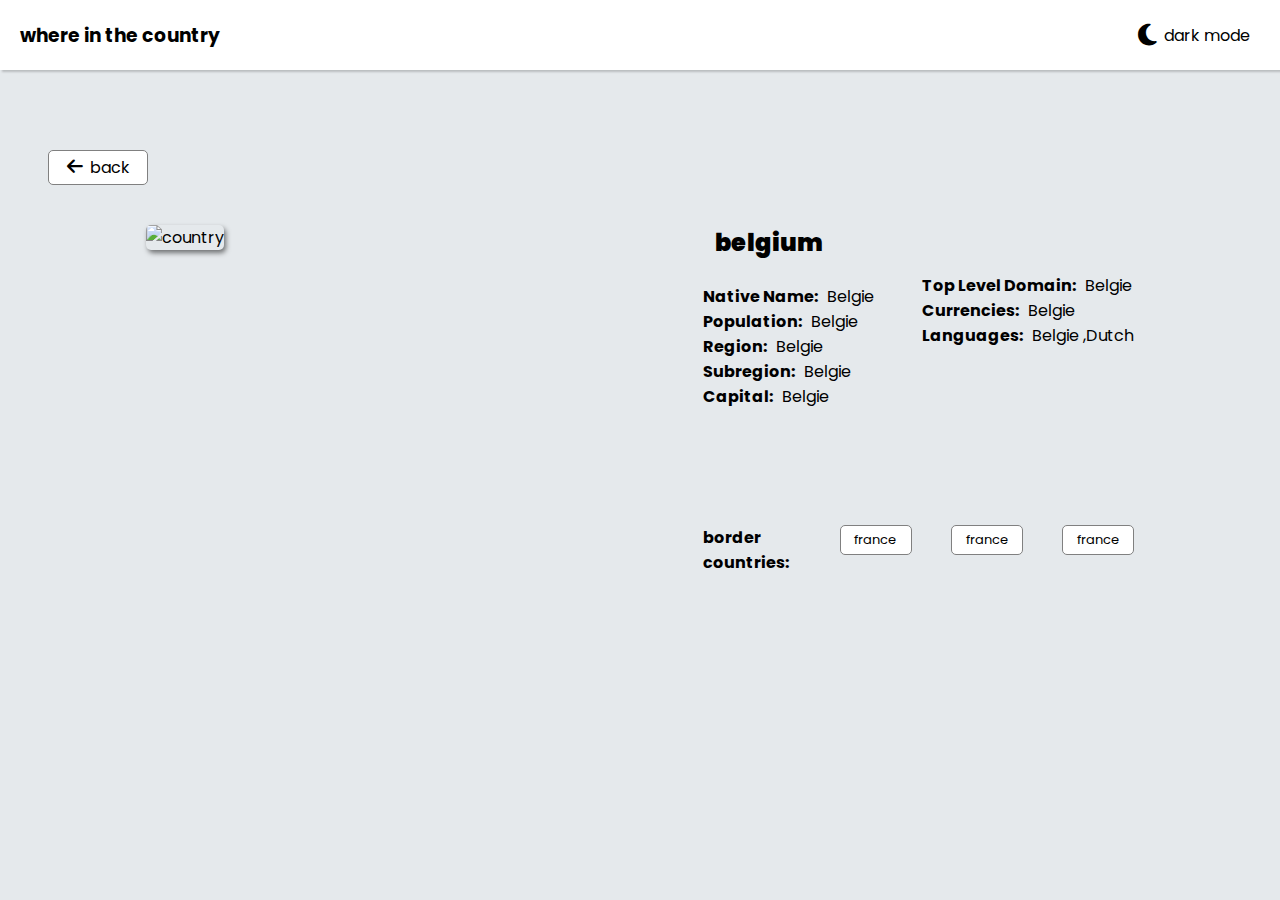
==== each.html @ 12bcaece "first commit for countries app" ====
<!DOCTYPE html>
<html lang="en">
<head>
    <meta charset="UTF-8">
    <meta http-equiv="X-UA-Compatible" content="IE=edge">
    <meta name="viewport" content="width=device-width, initial-scale=1.0">
    <title>single country</title>
    <link rel="stylesheet" href="styles.css">
    <link
    rel="stylesheet"
    href="https://cdnjs.cloudflare.com/ajax/libs/font-awesome/6.2.1/css/all.min.css"
  />
  <link rel="preconnect" href="https://fonts.googleapis.com" /><link
    rel="preconnect"
    href="https://fonts.gstatic.com"
    crossorigin
  /><link
    href="https://fonts.googleapis.com/css2?family=Montserrat:ital,wght@0,300;0,400;0,600;1,300;1,400;1,500;1,600&family=Poppins:ital,wght@0,200;0,300;0,400;0,500;1,200;1,300;1,400;1,500&family=Roboto:ital,wght@0,300;0,400;0,700;1,100&display=swap"
    rel="stylesheet"
  />
</head>
<body>
    <section class="home">
    
    <div class="bar">
        <h3>where in the country</h3>
        <div class="mode">
          <i class="fa-solid fa-moon"></i>
          <p>dark mode</p>
        </div>
      </div>
      <a href="./index.html"><button class="back"><i class="fa-solid fa-arrow-left"></i>back</button></a>
      <div class="container">
        <div class="flag">
            <img src="" alt="country">
        </div>
        <div class="countrydetails">
            <div>
            <h2><strong>belgium</strong></h2>
            <p><strong>Native Name:</strong> Belgie</p>
            <p><strong>Population:</strong> Belgie</p>
            <p><strong>Region:</strong> Belgie</p>
            <p><strong>Subregion:</strong> Belgie</p>
            <p><strong>Capital:</strong> Belgie</p>
            </div>
            <div class="domain">
                <p><strong>Top Level Domain:</strong> Belgie</p>
                <p><strong>Currencies:</strong> Belgie</p>
                <p><strong>Languages:</strong> Belgie ,Dutch</p>
                
            </div>
<div class="border">
                    <p><strong> border countries:</strong></p>
                    <button class="back">france</button>
                    <button class="back">france</button>
                    <button class="back">france</button>
                </div>
        </div>
         </div>
    </section>
</body>
<script src="each.js"></script>

</html>
---- styles.css ----
*{
    margin: 0;
    padding: 0;
    box-sizing: border-box;
    
    font-family: 'Poppins', sans-serif;
}

.home{
    width: 100%;
    min-height: 100vh;
    background-color:rgb(229, 233, 236)
}
.bar{
    display: flex;
    justify-content: space-between;
    background-color:  #ffff;;
    height: 70px;
    align-items: center;
    box-shadow: 2px 2px 2px rgba(0, 0, 0, 0.192);
    padding-right: 30px;
}
.bar h3{
    color: black;
    padding-left: 20px;
}

.mode{
    display: flex;
    cursor: pointer;
}
.mode i{
    padding-right: 7px;
    font-size: 25px;
}
.search{
    width: 100%;
    display: flex;
    justify-content: space-between;
    padding: 30px;
    flex-wrap: wrap;
    

}
.search input{
    width: 300px;
    text-align: center;
    padding: 5px 0;
    border-radius: 5px;
    border: 1px solid grey;
    outline: none;
    margin-bottom: 20px;
    margin-right: 5px;
    cursor: pointer;
}
@media (max-width:414px) {
    .search input{
        width: 170px;
    }
    .bar h3{
        font-size: 16px;
    }
    .mode i{
        margin-top: 5px;
        font-size: 16px;
    }
    .mode p{
        width: max-content;
    }
    .flag{
        max-height: 150px;
        min-width: 270px;
    }
    
}

select{
    appearance: none;
}



.submit{
    width: 40px;
    height: 40px;
    border: none;
    border-radius: 50%;
    cursor: pointer;
}

.selections{
    width:220px ;
    text-align: center;
    border: 1px solid grey;
    border-radius: 5px;
    outline: none;
    height: 30px;
   
   
    

}

.container{
    width: 100%;
    display: flex;
    flex-wrap: wrap;
    justify-content: space-around;
    padding: 40px 50px;
}
.eachcounrty{
    width: 250px;
    margin-bottom: 30px;
    background-color: #ffff;
    border-radius: 10px;
    padding-bottom: 20px;
    box-shadow: 2px 3px 5px rgba(0, 0, 0, 0.274);
}
.eachcounrty .image{
    width: 100%;

}
.eachcounrty .image img{
    width: 100%;
    border-top-left-radius: 10px;
    border-top-right-radius: 10px;
    height: 150px;
}
.header{
    padding-top: 20px;
    padding-left: 20px;
    padding-bottom: 10px;
}
.details p{
    padding-left: 20px;
    letter-spacing: 1px;
    padding-bottom: 5px;
}
strong{
    padding-right: 5px;
}


/* each css */

.back{
    width: 100px;
    margin-top: 5em;
    margin-left: 3em;
    padding: 4px 0;
    cursor: pointer;
    border: 1px solid grey;
    border-radius: 5px;
    font-size: 16px;
    font-weight: 400;
    background-color: #ffff;
    transition: .5s ease-in;
}
.back:hover{
    background-color: rgb(40,40,50);
    color: white;
    transform: translateY(-2px);
}
.back i{
    padding-right: 7px;
    font-size: 18px;
}

.flag{
    width: 366px;
    height: 250px;
   
}
.flag img{
    width: 100%;
    border-radius: 5px;
    height: 100%;
    box-shadow: 2px 3px 5px rgba(0, 0, 0, 0.509);

}
.countrydetails{
    display: flex;
    flex-wrap: wrap;
    justify-content: space-around;
    position: relative;
    min-height: 350px;
}
.domain{
    padding-left: 3em;
    padding-top: 3em;
    padding-bottom: 2em;
}
.countrydetails h2{
    padding-bottom: 1em ;
    padding-left: .5em;
}

.border{
    position: absolute;
    bottom: 0;
    display: flex;
    width: 100%;
}
.border .back{
    margin-top: 0;
    padding: 0 10px;
height: 30px;
    font-size: 13px;
    width: 100px;
}
.container2{
    width: 100%;
    display: flex;
    flex-wrap: wrap;
    justify-content: space-around;
    padding: 40px 50px;
}

/* darkmode */

.darkmode .eachcounrty{
    background-color:hsl(209, 23%, 22%) ;
    color: hsl(0, 0%, 100%);
}
.darkmode {
    background-color: hsl(207, 26%, 17%);
}
.darkmode .bar{
    background-color:hsl(209, 23%, 22%) ;
    color: hsl(0, 0%, 100%);
}
.darkmode .bar h3{
    color: hsl(0, 0%, 100%);
}
.darkmode .result{
    background-color: hsl(209, 23%, 22%);
    border: none;

}
.darkmode input::placeholder{
    color:hsl(0, 0%, 100%) ;
}
.darkmode .submit{

    background-color: hsl(209, 23%, 22%);
}
.darkmode .submit i{
color: hsl(0, 0%, 100%);
}

.container a{
    text-decoration: none;
    color: black;
}
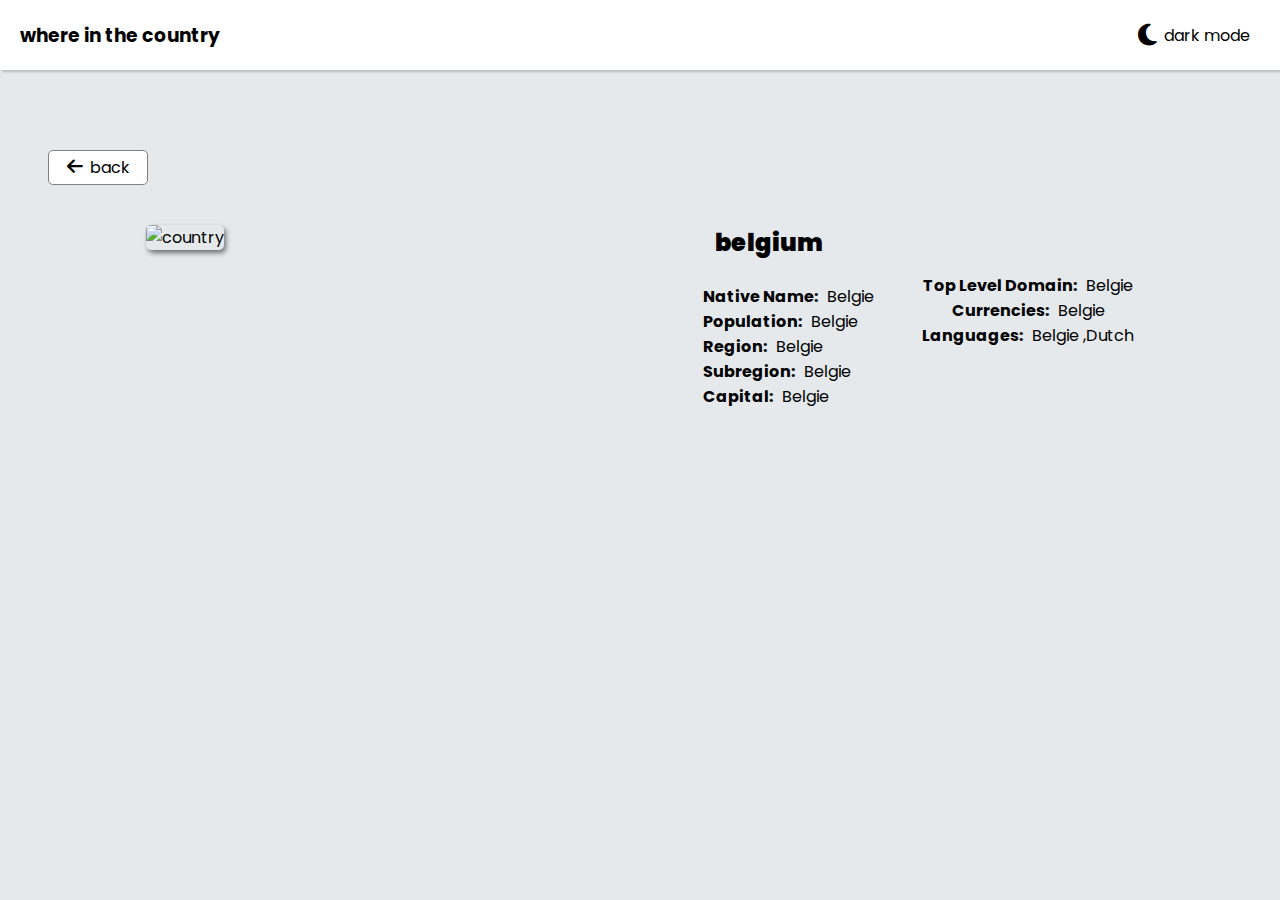
==== commit f2c38645: "second countries commit" ====
--- a/each.html
+++ b/each.html
@@ -49,12 +49,7 @@
                 <p><strong>Languages:</strong> Belgie ,Dutch</p>
                 
             </div>
-<div class="border">
-                    <p><strong> border countries:</strong></p>
-                    <button class="back">france</button>
-                    <button class="back">france</button>
-                    <button class="back">france</button>
-                </div>
+
         </div>
          </div>
     </section>
--- a/styles.css
+++ b/styles.css
@@ -223,6 +223,7 @@
     color: hsl(0, 0%, 100%);
 }
 .darkmode {
+    color:hsl(0, 0%, 100%) ;
     background-color: hsl(207, 26%, 17%);
 }
 .darkmode .bar{
@@ -251,4 +252,16 @@
 .container a{
     text-decoration: none;
     color: black;
+}
+
+@media (max-width:500px) {
+    .domain{
+        padding-left: 0;
+    }
+    
+}
+.domain{
+    display: flex;
+    flex-direction: column;
+    align-items: center;
 }